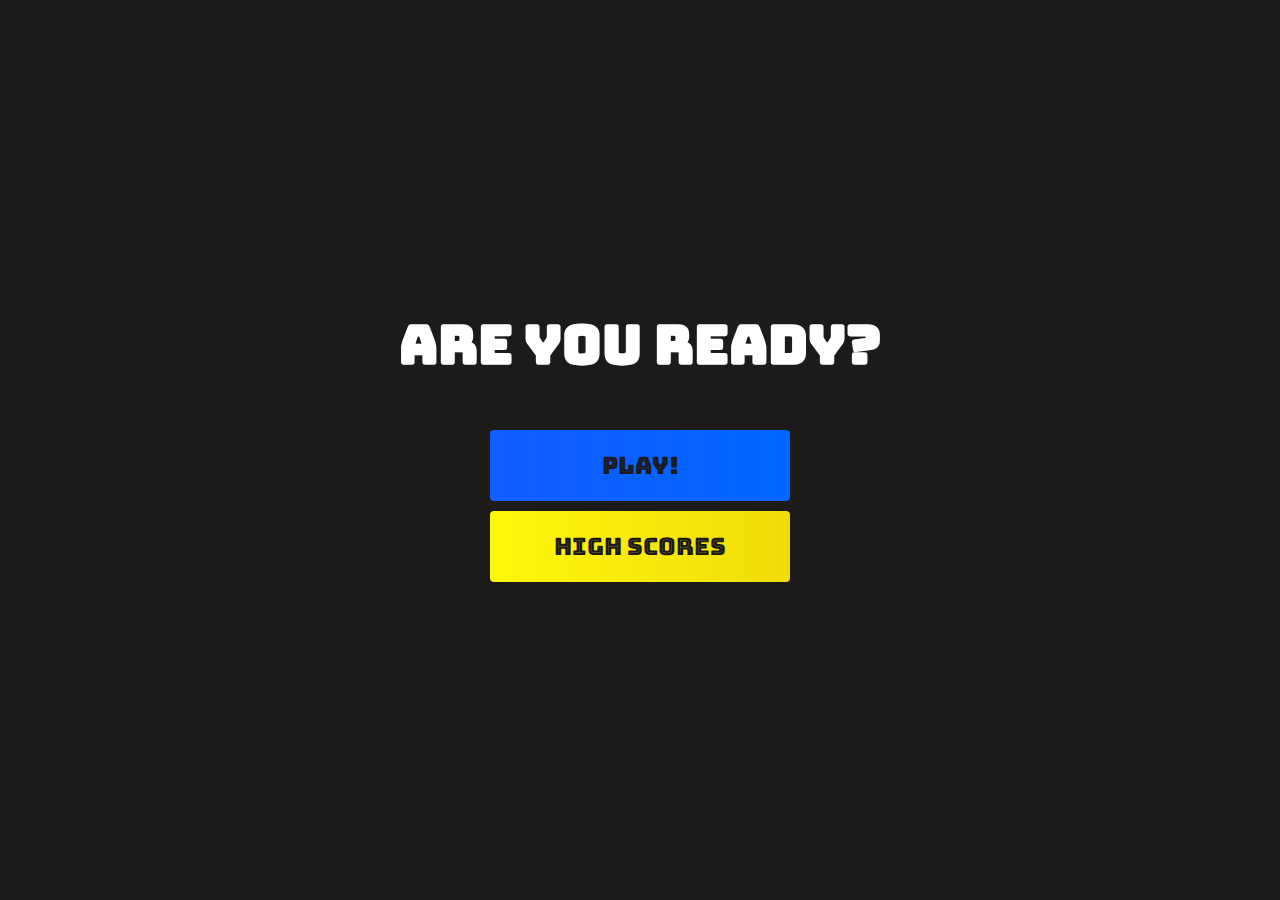
==== index.html @ 6fcf67a7 "First commit with quiz" ====
<!DOCTYPE html>
<html lang="en">
<head>
    <meta charset="UTF-8">
    <meta http-equiv="X-UA-Compatible" content="IE=edge">
    <meta name="viewport" content="width=device-width, initial-scale=1.0">
    <title>Homepage for Quiz</title>
    <link rel="stylesheet" href="style.css">
</head>
<body>
    <div class="container">
        <div id="home" class="flex-column flex-center">
            <h1>Are you ready?</h1>
            <a href="./game.html" class="btn">Play!</a>
            <a href="./highscores.html"  id="highscore-btn" class="btn">High Scores</a>
        </div>
    </div>
</body>
</html>
---- style.css ----
@import url('https://fonts.googleapis.com/css2?family=Bungee+Inline&display=swap');
body{
    background-color: rgb(29, 26, 26);
}
* {
    box-sizing: border-box;
    margin: 0;
    padding: 0;
    font-size: 62.5%;
    font-family: Bungee Inline,'Times New Roman', Times, serif, cursive;
}
h1{
    font-size: 5.4rem;
    color: white;
    margin-bottom: 5rem;
}
h2{
    font-size: 4.2rem;
    margin-bottom: 4rem;
}
.container{
    width: 100vw;
    height: 100vh;
    display: flex;
    justify-content: center;
    align-items: center;
    max-width: 80rem;
    margin: 0 auto;
    padding: 2rem;
}

.flex-column {
    display: flex;
    flex-direction: column;
}
.flex-center{
    justify-content: center;
    align-items: center;
}
.justify-center{
    justify-content: center;
}
.text-center{
    text-align: center;
}
.hidden {
display: none;
}

.btn {
    font-size: 2.4rem;
    padding: 2rem 0;
    width: 30rem;
    text-align: center;
    margin-bottom: 1rem;
    text-decoration: none;
    color: rgb(28, 26, 26);
    background: linear-gradient(90deg, rgb(18, 93, 255)0%, rgb(0, 102, 255)100%);
    border-radius: 4px;
}
.btn:hover{
    cursor: pointer;
    box-shadow:  0 0.4rem 1.4rem 0 rgba(8, 114, 244, 0.6);
    transition: transform 150ms;
    transition: scale(1.03);
}
.btn[disabled]:hover {
    cursor: not-allowed;
    box-shadow: none;
    transform: none;
}

#highscore-btn{
    background: linear-gradient(90deg, rgb(255, 247, 9)0%, rgb(240, 220, 10)100%);
}
#highscore-btn:hover{
    box-shadow: 0 0.4rem 1.4rem 0 rgba(255, 255, 0, 0.5);
}

/*End Game CSS*/
.end-form-container {
    width: 100%;
    display: flex;
    flex-direction: column;
    align-items: center;
    max-width: 30rem;
}

input {
    margin-bottom: 1rem;
    width: 20rem;
    padding: 1.5rem;
    font-size: 1.8rem;
    border: none;
    box-shadow: 0 0.1rem 1.4rem 0 rgba(86, 185, 235, 0.5);

}
input::placeholder {
    color: #aaa;
}
#username {
    margin-bottom: 3rem;
    width: 100%;
    outline: none;
}

#end-text {
    font-size: 2.4rem;
    color: #fff;
    text-align: center;
}
#saveScoreBtn {
    border: none;
}
.fa-home {
    margin-left: 1rem;
    font-size: 2rem;
    color: rgb(28, 26, 26);
}
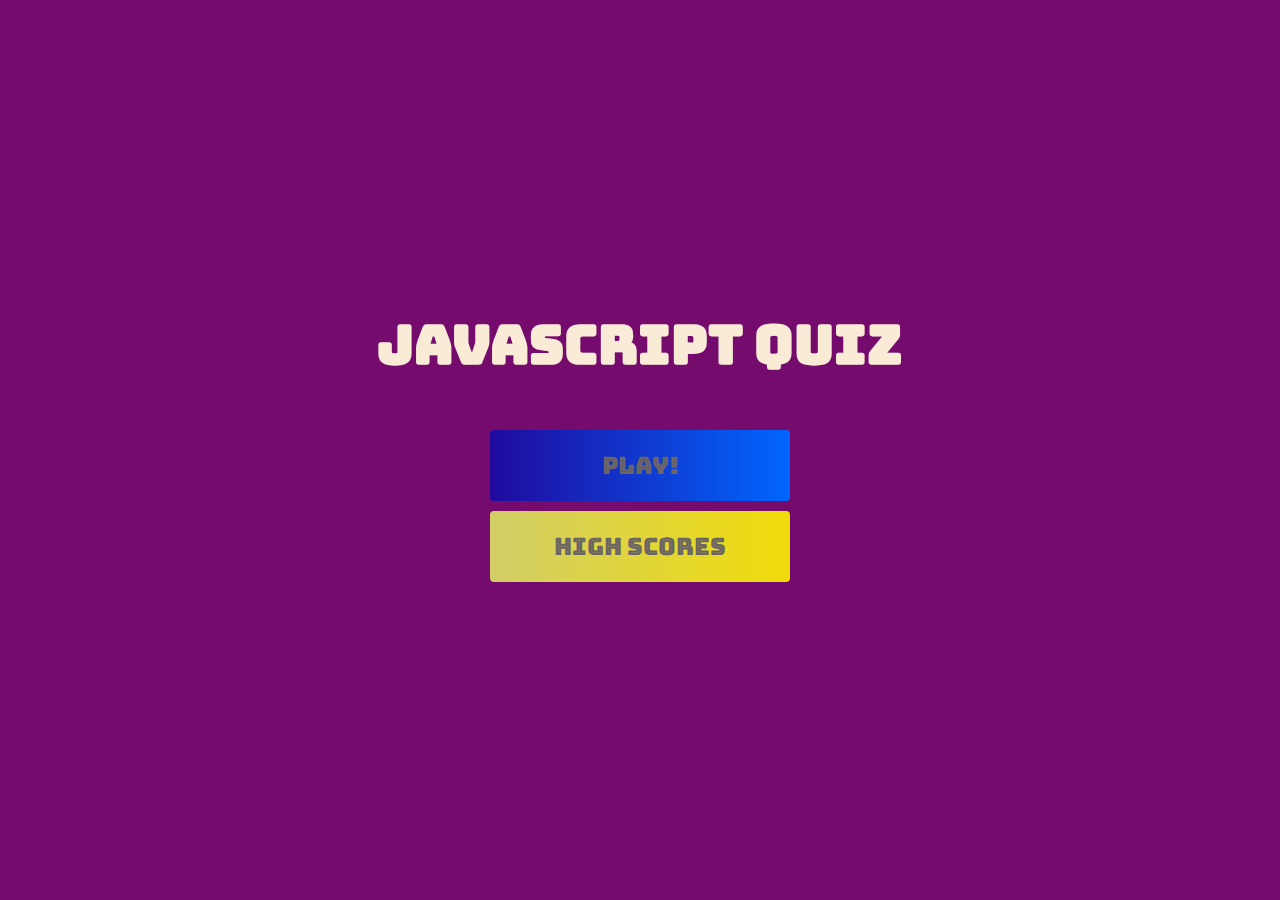
==== commit c620531b: "Updated timer and styling" ====
--- a/index.html
+++ b/index.html
@@ -10,7 +10,7 @@
 <body>
     <div class="container">
         <div id="home" class="flex-column flex-center">
-            <h1>Are you ready?</h1>
+            <h1>Javascript Quiz</h1>
             <a href="./game.html" class="btn">Play!</a>
             <a href="./highscores.html"  id="highscore-btn" class="btn">High Scores</a>
         </div>
--- a/style.css
+++ b/style.css
@@ -1,6 +1,6 @@
 @import url('https://fonts.googleapis.com/css2?family=Bungee+Inline&display=swap');
 body{
-    background-color: rgb(29, 26, 26);
+    background-color: rgb(117, 12, 109);
 }
 * {
     box-sizing: border-box;
@@ -11,7 +11,7 @@
 }
 h1{
     font-size: 5.4rem;
-    color: white;
+    color: antiquewhite;
     margin-bottom: 5rem;
 }
 h2{
@@ -54,8 +54,8 @@
     text-align: center;
     margin-bottom: 1rem;
     text-decoration: none;
-    color: rgb(28, 26, 26);
-    background: linear-gradient(90deg, rgb(18, 93, 255)0%, rgb(0, 102, 255)100%);
+    color: rgb(107, 101, 101);
+    background: linear-gradient(90deg, rgb(32, 10, 158)0%, rgb(0, 102, 255)100%);
     border-radius: 4px;
 }
 .btn:hover{
@@ -71,10 +71,10 @@
 }
 
 #highscore-btn{
-    background: linear-gradient(90deg, rgb(255, 247, 9)0%, rgb(240, 220, 10)100%);
+    background: linear-gradient(90deg, rgb(209, 206, 104)0%, rgb(240, 220, 10)100%);
 }
 #highscore-btn:hover{
-    box-shadow: 0 0.4rem 1.4rem 0 rgba(255, 255, 0, 0.5);
+    box-shadow: 0 0.4rem 1.4rem 0 rgba(224, 224, 78, 0.5);
 }
 
 /*End Game CSS*/
@@ -92,11 +92,11 @@
     padding: 1.5rem;
     font-size: 1.8rem;
     border: none;
-    box-shadow: 0 0.1rem 1.4rem 0 rgba(86, 185, 235, 0.5);
+    box-shadow: 0 0.1rem 1.4rem 0 rgba(23, 137, 194, 0.5);
 
 }
 input::placeholder {
-    color: #aaa;
+    color: antiquewhite;
 }
 #username {
     margin-bottom: 3rem;
@@ -106,7 +106,7 @@
 
 #end-text {
     font-size: 2.4rem;
-    color: #fff;
+    color: antiquewhite;
     text-align: center;
 }
 #saveScoreBtn {
@@ -115,5 +115,5 @@
 .fa-home {
     margin-left: 1rem;
     font-size: 2rem;
-    color: rgb(28, 26, 26);
+    color: rgb(10, 30, 80);
 }